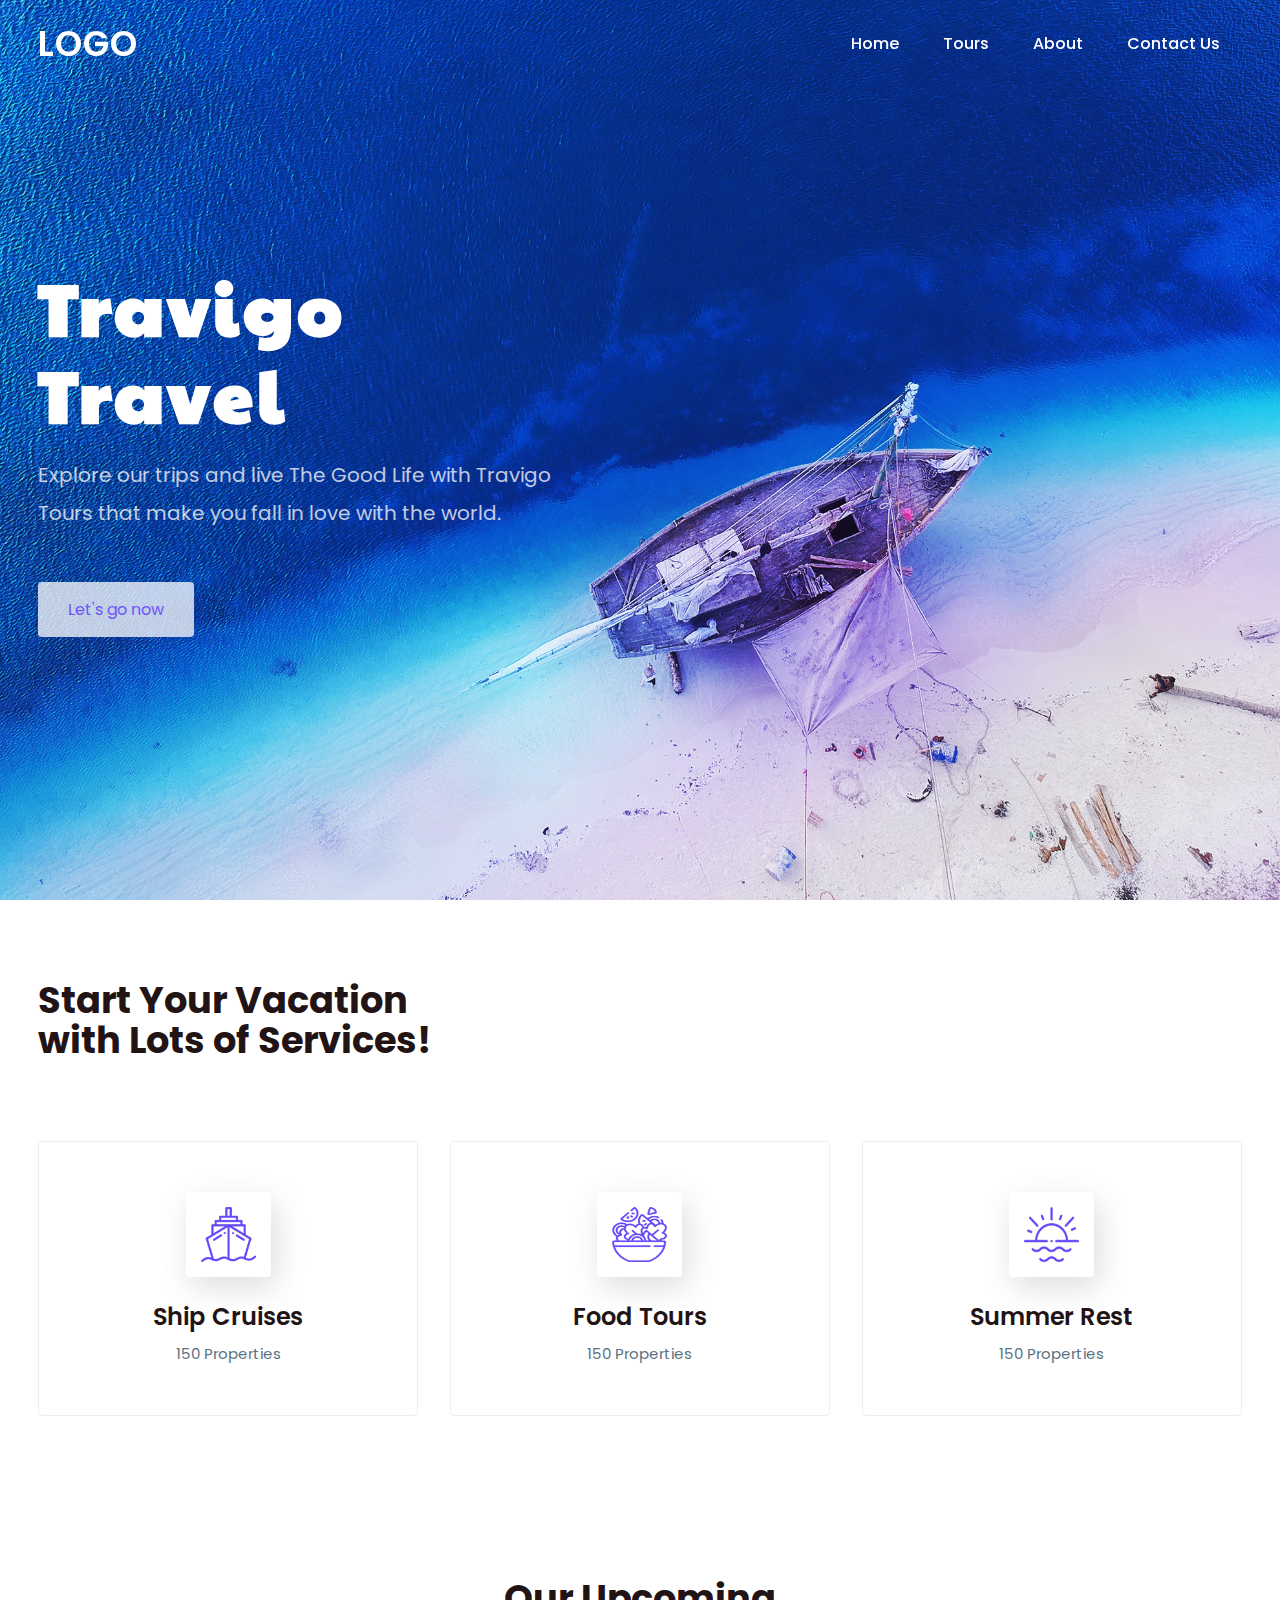
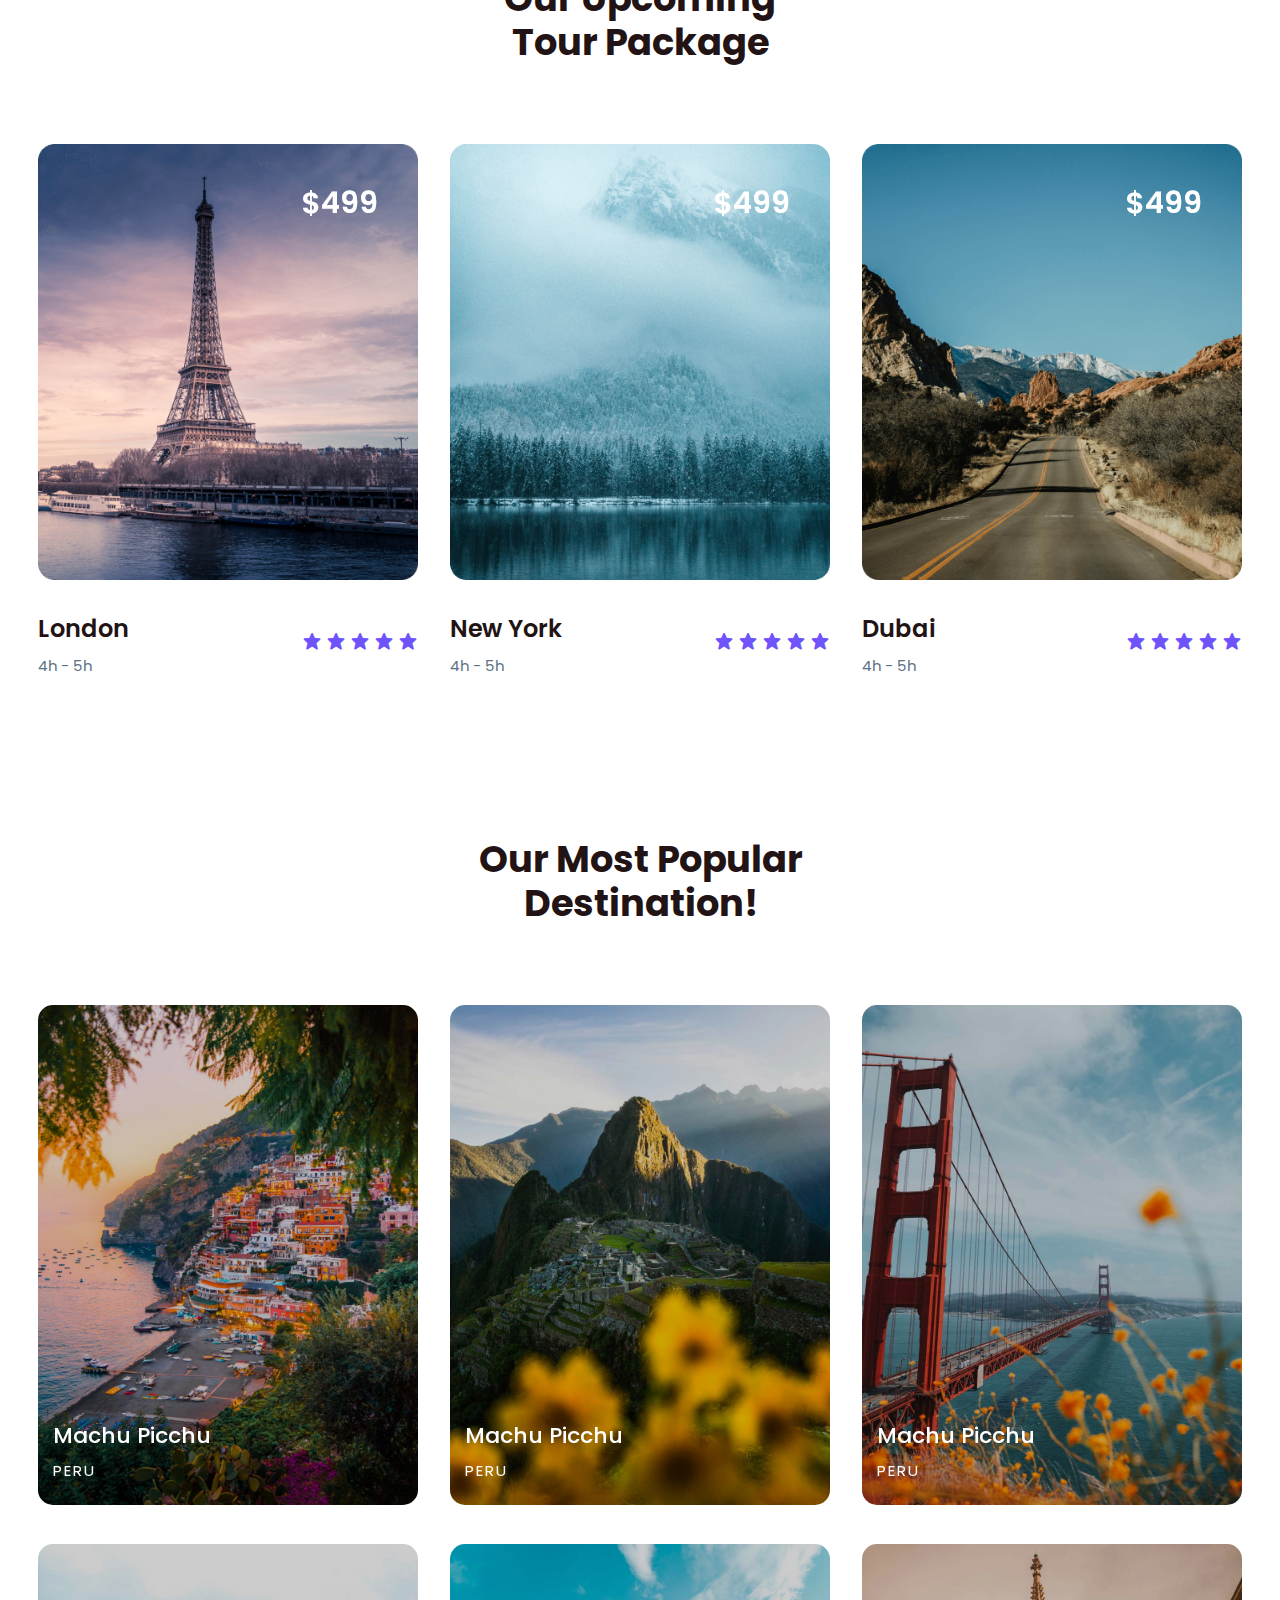
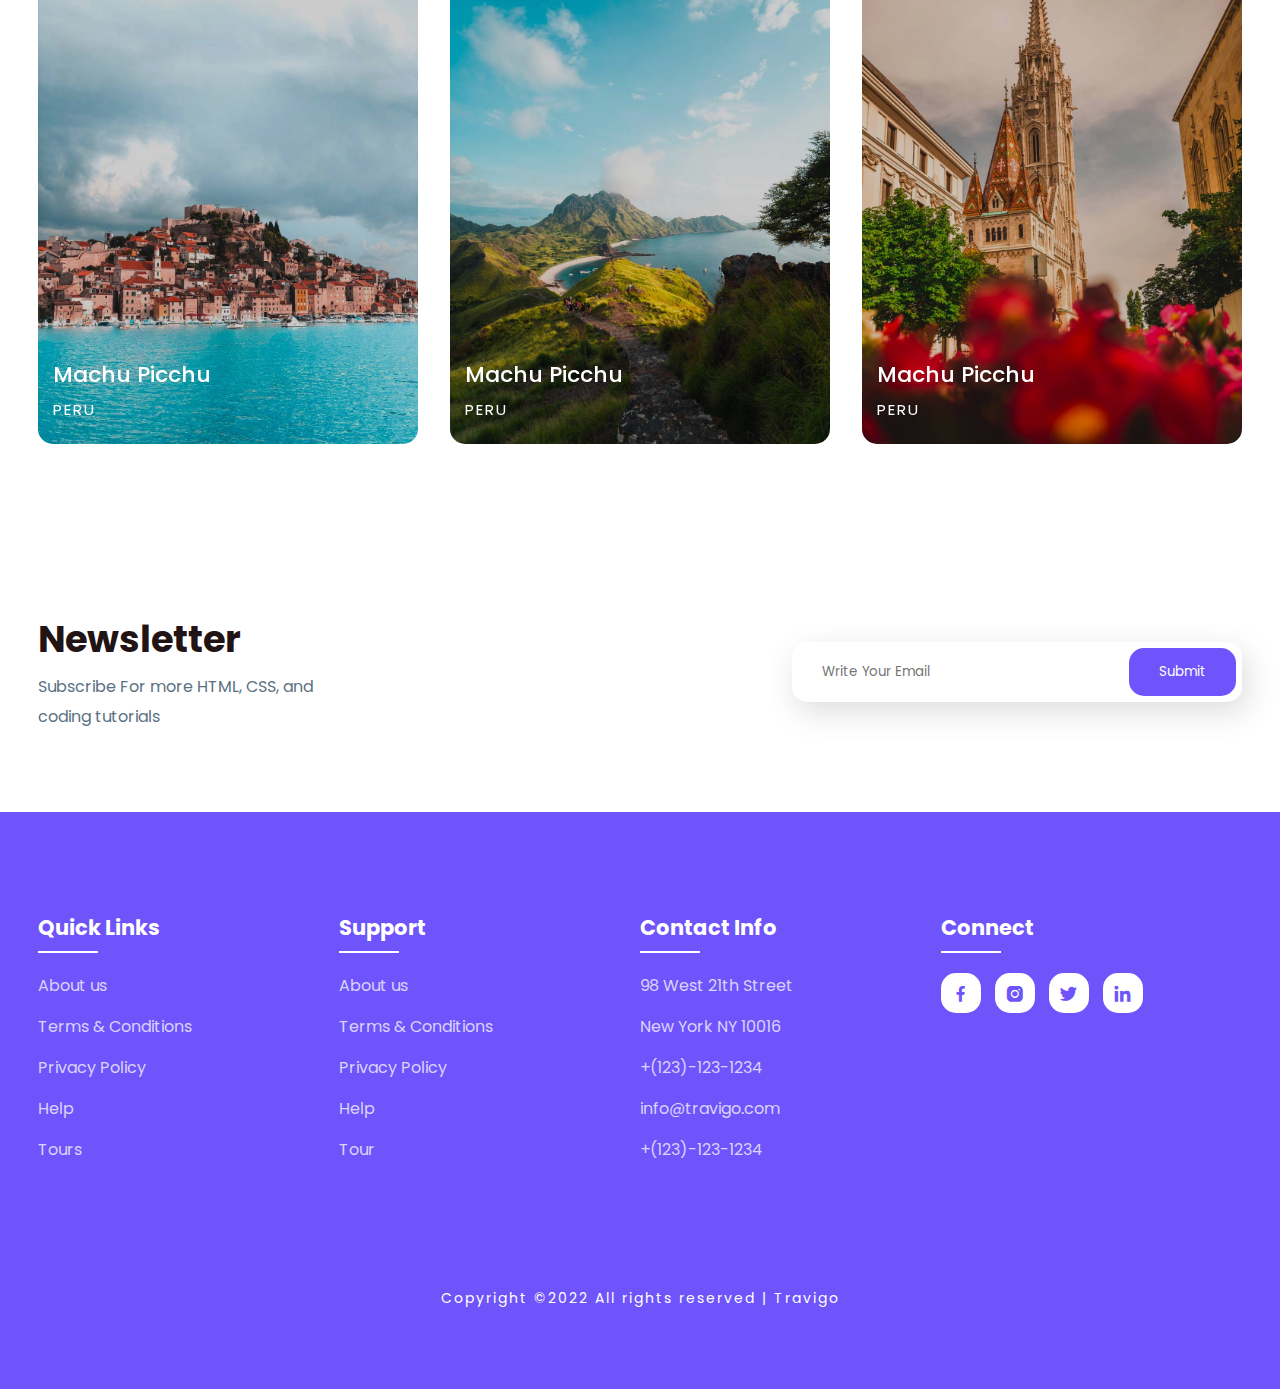
==== index.html @ 69aedaf0 "commit" ====
<!DOCTYPE html>
<html>
<head>
	<meta charset="utf-8">
	<meta name="viewport" content="width=device-width, initial-scale=1">
	<title>Travigo - Travel for everyone</title>
	<link rel="stylesheet" type="text/css" href="css/style.css">

	<link rel="stylesheet"
  href="https://unpkg.com/boxicons@latest/css/boxicons.min.css">

  <link rel="preconnect" href="https://fonts.googleapis.com">
  <link rel="preconnect" href="https://fonts.gstatic.com" crossorigin>
  <link href="https://fonts.googleapis.com/css2?family=Paytone+One&family=Poppins:wght@100;200;300;400;500;600;700;800;900&display=swap" rel="stylesheet">

</head>
<body>
	<!--header--->
	<header>
		<a href="#" class="logo">LOGO</a>
		<div class="bx bx-menu" id="menu-icon"></div>

		<ul class="navbar">
			<li><a href="index.html">Home</a></li>
			<li><a href="">Tours</a></li>
			<li><a href="about.html">About</a></li>
			<li><a href="">Contact Us</a></li>
		</ul>
	</header>

	<!--Home section--->
	<section class="home" id="home">
		<div class="home-text">
			<h1>Travigo <br> Travel</h1>
			<p>Explore our trips and live The Good Life with Travigo <br> Tours that make you fall in love with the world.</p>
			<a href="#" class="home-btn">Let's go now</a>
		</div>
	</section>

	<!--container--->
	<section class="container">
		<div class="text">
			<h2>Start Your Vacation <br> with Lots of Services!</h2>
		</div>

		<div class="row-items">
			<div class="container-box">
				<div class="container-img">
					<img src="img/trip1.png">
				</div>
				<h4>Ship Cruises</h4>
				<p>150 Properties</p>
			</div>

			<div class="container-box">
				<div class="container-img">
					<img src="img/trip2.png">
				</div>
				<h4>Food Tours</h4>
				<p>150 Properties</p>
			</div>

			<div class="container-box">
				<div class="container-img">
					<img src="img/trip3.png">
				</div>
				<h4>Summer Rest</h4>
				<p>150 Properties</p>
			</div>

		</div>
	</section>

	<!--Package section--->
	<section class="package" id="package">
		<div class="title">
			<h2>Our Upcoming <br> Tour Package</h2>
		</div>

		<div class="package-content">
			<div class="box">
				<div class="thum">
					<img src="img/img1.png">
					<h3>$499</h3>
				</div>

				<div class="dest-content">
					<div class="location">
						<h4>London</h4>
						<p>4h - 5h</p>
					</div>
					<div class="stars">
						<a href="#"><i class='bx bxs-star'></i></a>
						<a href="#"><i class='bx bxs-star'></i></a>
						<a href="#"><i class='bx bxs-star'></i></a>
						<a href="#"><i class='bx bxs-star'></i></a>
						<a href="#"><i class='bx bxs-star'></i></a>
					</div>
				</div>
			</div>

			<div class="box">
				<div class="thum">
					<img src="img/img2.png">
					<h3>$499</h3>
				</div>

				<div class="dest-content">
					<div class="location">
						<h4>New York</h4>
						<p>4h - 5h</p>
					</div>
					<div class="stars">
						<a href="#"><i class='bx bxs-star'></i></a>
						<a href="#"><i class='bx bxs-star'></i></a>
						<a href="#"><i class='bx bxs-star'></i></a>
						<a href="#"><i class='bx bxs-star'></i></a>
						<a href="#"><i class='bx bxs-star'></i></a>
					</div>
				</div>
			</div>

			<div class="box">
				<div class="thum">
					<img src="img/img3.png">
					<h3>$499</h3>
				</div>

				<div class="dest-content">
					<div class="location">
						<h4>Dubai</h4>
						<p>4h - 5h</p>
					</div>
					<div class="stars">
						<a href="#"><i class='bx bxs-star'></i></a>
						<a href="#"><i class='bx bxs-star'></i></a>
						<a href="#"><i class='bx bxs-star'></i></a>
						<a href="#"><i class='bx bxs-star'></i></a>
						<a href="#"><i class='bx bxs-star'></i></a>
					</div>
				</div>
			</div>

		</div>
	</section>

	<!--destination section--->
	<section class="destination" id="destination">
		<div class="title">
			<h2>Our Most Popular <br> Destination!</h2>
		</div>

		<div class="destination-content">
			<div class="col-content">
				<img src="img/img-1.jpg">
				<h5>Machu Picchu</h5>
				<p>PERU</p>
			</div>

			<div class="col-content">
				<img src="img/img-2.jpg">
				<h5>Machu Picchu</h5>
				<p>PERU</p>
			</div>

			<div class="col-content">
				<img src="img/img-3.jpg">
				<h5>Machu Picchu</h5>
				<p>PERU</p>
			</div>

			<div class="col-content">
				<img src="img/img-4.jpg">
				<h5>Machu Picchu</h5>
				<p>PERU</p>
			</div>

			<div class="col-content">
				<img src="img/img-5.jpg">
				<h5>Machu Picchu</h5>
				<p>PERU</p>
			</div>

			<div class="col-content">
				<img src="img/img-6.jpg">
				<h5>Machu Picchu</h5>
				<p>PERU</p>
			</div>

		</div>
	</section>

	<!--Newsletter--->
	<section class="newsletter">
		<div class="news-text">
			<h2>Newsletter</h2>
			<p>Subscribe For more HTML, CSS, and <br> coding tutorials</p>
		</div>

		<div class="send">
			<form>
				<input type="email" placeholder="Write Your Email" required>
				<input type="submit" value="Submit">
			</form>
		</div>
	</section>

	<!--footer--->
	<section id="contact">
		<div class="footer">
			<div class="main">
				<div class="list">
					<h4>Quick Links</h4>
					<ul>
						<li><a href="#">About us</a></li>
						<li><a href="#">Terms & Conditions</a></li>
						<li><a href="#">Privacy Policy</a></li>
						<li><a href="#">Help</a></li>
						<li><a href="#">Tours</a></li>
					</ul>
				</div>

				<div class="list">
					<h4>Support</h4>
					<ul>
						<li><a href="#">About us</a></li>
						<li><a href="#">Terms & Conditions</a></li>
						<li><a href="#">Privacy Policy</a></li>
						<li><a href="#">Help</a></li>
						<li><a href="#">Tour</a></li>
					</ul>
				</div>

				<div class="list">
					<h4>Contact Info</h4>
					<ul>
						<li><a href="#">98 West 21th Street</a></li>
						<li><a href="#">New York NY 10016</a></li>
						<li><a href="#">+(123)-123-1234</a></li>
						<li><a href="#">info@travigo.com</a></li>
						<li><a href="#">+(123)-123-1234</a></li>
					</ul>
				</div>

				<div class="list">
					<h4>Connect</h4>
					<div class="social">
						<a href="#"><i class='bx bxl-facebook' ></i></a>
						<a href="#"><i class='bx bxl-instagram-alt' ></i></a>
						<a href="#"><i class='bx bxl-twitter' ></i></a>
						<a href="#"><i class='bx bxl-linkedin' ></i></a>
					</div>
				</div>
			</div>
		</div>

		<div class="end-text">
			<p>Copyright ©2022 All rights reserved | Travigo</p>
		</div>
	</section>

	<!--link to js--->
	<script type="text/javascript" src="js/script.js"></script>

</body>
</html>
---- css/style.css ----
*{
	padding: 0;
	margin: 0;
	box-sizing: border-box;
	font-family: 'Poppins', sans-serif;
	text-decoration: none;
	list-style: none;
	scroll-behavior: smooth;
}
:root{
	--bg-color: #fff;
	--text-color: #221314;
	--second-color: #5a7184;
	--main-color: #6e54fa;
	--big-font: 6rem;
	--h2-font: 3rem;
	--p-font: 1.1rem;
}
body{
	background: var(--bg-color);
	color: var(--text-color);
}

header{
	position: fixed;
	top: 0;
	right: 0;
	width: 100%;
	z-index: 1000;
	display: flex;
	align-items: center;
	justify-content: space-between;
	background: transparent;
	padding: 30px 18%;
	transition: ease .40s;
}
.logo{
	font-size: 35px;
	font-weight: 600;
	letter-spacing: 1px;
	color: var(--bg-color);
}
.navbar{
	display: flex;
}
.navbar a{
	color: var(--bg-color);
	font-size: var(--p-font);
	font-weight: 500;
	padding: 10px 22px;
	border-radius: 4px;
	transition: ease .40s;
}
.navbar a:hover{
	background: var(--bg-color);
	color: var(--text-color);
	box-shadow: 5px 10px 30px rgb(85 85 85 / 20%);
	border-radius: 4px;
}
#menu-icon{
	color: var(--bg-color);
	font-size: 35px;
	z-index: 10001;
	cursor: pointer;
	display: none;
}

section{
	padding: 80px 18%;
}
.home{
	position: relative;
	width: 100%;
	height: 100vh;
	background: url(../img/background.jpg);
	background-size: cover;
	background-position: center;
	display: grid;
	grid-template-columns: repeat(1, 1fr);
	align-items: center;
}
.home-text h1{
	font-size: var(--big-font);
	line-height: 1.2;
	color: var(--bg-color);
	font-family: 'Paytone One', sans-serif;
	letter-spacing: 4px;
	margin-bottom: 20px;
}
.home-text p{
	color: #ffffffbf;
	font-size: 20px;
	font-weight: 400;
	line-height: 38px;
	margin-bottom: 50px;
}
.home-btn{
	display: inline-block;
	font-size: 16px;
	padding: 15px 30px;
	background: #ffffffbf;
	color: var(--main-color);
	border-radius: 4px;
	transition: ease .40s;
}
.home-btn:hover{
	background: var(--bg-color);
	transform: scale(1.1);
}
header.sticky{
	background: var(--bg-color);
	padding: 10px 18%;
	box-shadow: rgba(33,35,38, 0.1) 0px 10px 10px -10px;
}
.sticky .logo{
	color: var(--text-color);
}
.sticky .navbar a{
	color: var(--text-color);
} 

.text h2{
	font-size: var(--h2-font);
	line-height: 1.1;
}
.row-items{
	display: grid;
	grid-template-columns: repeat(auto-fit, minmax(250px, auto));
	grid-gap: 2rem;
	align-items: center;
	text-align: center;
	margin-top: 5rem;
}
.container-box{
	background: var(--bg-color);
	border: 1px solid #f0eded;
	padding: 50px 10px;
	border-radius: 4px;
	transition: all 1s ease 0s;
	cursor: pointer;
}
.container-img img{
	height: 85px;
	width: 85px;
	padding: 15px;
	background: var(--bg-color);
	box-shadow: 5px 10px 30px rgb(85 85 85 / 20%);
	border-radius: 4px;
	margin-bottom: 15px;
	cursor: pointer;
}
.container-img-b img{
	width: 100%;
	background: var(--bg-color);
	box-shadow: 5px 10px 30px rgb(85 85 85 / 20%);
	border-radius: 4px;
	margin-bottom: 15px;
	cursor: pointer;
}
.container-box h4{
	font-size: 24px;
	font-weight: 600;
	margin-bottom: 8px;
}
.container-box p{
	font-size: 15px;
	color: var(--second-color);
}
.container-box:hover{
	box-shadow: 5px 30px 56.1276px rgb(55 55 55 / 12%);
	border: 1px solid transparent;
	transform: translateY(-3px);
}

.title{
	text-align: center;
}
.title h2{
	font-size: var(--h2-font);
	line-height: 1.2;
}
.package-content{
	display: grid;
	grid-template-columns: repeat(auto-fit, minmax(300px, auto));
	grid-gap: 2rem;
	align-items: center;
	margin-top: 5rem;
}
.thum{
	position: relative;
	transition: all .3s cubic-bezier(.445,.05,.55,.95);
	will-change: filter;
	cursor: pointer;
}
.thum img{
	width: 100%;
	height: auto;
}
.thum h3{
	position: absolute;
	font-size: 30px;
	font-weight: 600;
	text-align: right;
	color: var(--bg-color);
	top: 36px;
	right: 40px;
}
.dest-content{
	display: flex;
	flex-wrap: wrap;
	align-items: center;
	justify-content: space-between;
	padding-top: 24px;
}
.stars i{
	color: var(--main-color);
	font-size: 20px;
}
.location h4{
	font-size: 24px;
	font-weight: 600;
	margin-bottom: 8px;
}
.location p{
	font-size: 15px;
	color: var(--second-color);
}
.thum:hover{
	filter: brightness(100%) hue-rotate(45deg);
	transform: scale(1.04);
}

.destination-content{
	display: grid;
	grid-template-columns: repeat(auto-fit, minmax(340px, auto));
	grid-gap: 2rem;
	align-items: center;
	margin-top: 5rem;
}
.col-content, .blog-content{
	position: relative;
}
.col-content img, .blog-content img{
	width: 100%;
	height: 500px;
	object-fit: cover;
	border-radius: 15px;
	filter: brightness(80%);
	transition: all .3s cubic-bezier(.495,.05,.55,.95);
	will-change: filter;
}
.col-content h5{
	position: absolute;
	font-size: 22px;
	font-weight: 500;
	color: var(--bg-color);
	left: 15px;
	bottom: 60px;
}
.blog-content h5{
	position: absolute;
	font-size: 22px;
	font-weight: 500;
	color: var(--bg-color);
	left: 15px;
	bottom: 100px;
}
.col-content p, .blog-content p{
	position: absolute;
	font-size: 15px;
	color: var(--bg-color);
	left: 15px;
	bottom: 30px;
	letter-spacing: 2px;
}
.col-content img:hover{
	filter: brightness(100%) hue-rotate(45deg);
	transform: scale(1.04);
	cursor: pointer;
}
.blog-content img:hover{
		-webkit-filter: brightness(30%);
    -webkit-transition: all 1s ease;
    -moz-transition: all 1s ease;
    -o-transition: all 1s ease;
    -ms-transition: all 1s ease;
    transition: all 1s ease;
	cursor: pointer;
}

.newsletter{
	display: flex;
	flex-wrap: wrap;
	align-items: center;
	justify-content: space-between;
	grid-gap: 3rem;
}
.news-text h2{
	font-size: var(--h2-font);
	margin-bottom: 5px;
}
.news-text p{
	font-size: var(--p-font);
	color: var(--second-color);
	line-height: 30px;
}
.newsletter form{
	max-width: 100%;
	width: 450px;
	position: relative;
}
.newsletter form input:first-child{
	display: inline-block;
	width: 100%;
	padding: 20px 150px 20px 30px;
	box-shadow: 5px 10px 30px rgb(85 85 85 / 20%);
	outline: none;
	border: none;
	border-radius: 15px;
}
.newsletter form input:last-child{
	display: inline-block;
	position: absolute;
	outline: none;
	border: none;
	padding: 14px 30px;
	border-radius: 15px;
	background: var(--main-color);
	color: var(--bg-color);
	top: 6px;
	right: 6px;
	cursor: pointer;
}

#contact{
	background: var(--main-color);
}
.main{
	display: flex;
	flex-wrap: wrap;
}
.footer{
	padding: 20px 0;
}
.list{
	width: 25%;
}
.list h4{
	font-size: 21px;
	color: var(--bg-color);
	margin-bottom: 30px;
	position: relative;
}
.list h4::before{
	content: "";
	position: absolute;
	height: 2px;
	width: 60px;
	left: 0;
	bottom: -10px;
	background: var(--bg-color);
}
.list ul li:not(last-child) {
	margin-bottom: 16px;
}
.list ul li a{
	color: #ffffffbf;
	font-size: var(--p-font);
	display: block;
	transition: .3s;
}
.list ul li a:hover{
	color: var(--bg-color);
	transform: translateX(14px);
}
.list .social a{
	height: 40px;
	width: 40px;
	background: var(--bg-color);
	color: var(--main-color);
	display: inline-flex;
	align-items: center;
	justify-content: center;
	font-size: 21px;
	border-radius: 15px;
	transition: .3s;
	margin-right: 10px;
}
.list .social a:hover{
	transform: scale(1.1);
}
.end-text{
	text-align: center;
	padding-top: 90px;
}
.end-text p{
	color: var(--bg-color);
	font-size: 14px;
	letter-spacing: 2px;
}
/* Tours search */
.search form{
	display: flex;
	width: fit-content;
	MARGIN: 0 AUTO;
	margin-top: 80px;
	gap: 66px;
}
.search form div{
	width: 313px;
	height: 72px;
}
.search form button {
	width: 160px;
	height: 72px;
	background-color: var(--main-color);
	border: none;
	border-radius: 5px;
	color: white;
}

.search form div input {
	width: 100%;
	height: 100%;
	padding-left: 5px;
	border-radius: 5px;
	border: grey solid 1px;
}
.search form div select {
	width: 100%;
	height: 100%;
	border-radius: 5px;
}
/* Contact */

.contact .text p{
	margin-top: 15px;
}
.contact form{
	display: grid;
	grid-template-columns: repeat(fit-content,minmax(250px,auto));
	grid-template-rows: auto auto auto;
	column-gap: 60px;
	row-gap: 50px;
	/* width: 700px; */
	margin: 0 auto;
	margin-top: 80px;
}
.contact form .full{
	grid-column: 1/3;
}
.contact form .full textarea{
	width: 100%;
	height: 200px;
}

.contact form div input{
	width: 320px;
	height: 55px;
}
.contact form .btn {
	justify-self: end;
    grid-column-start: 2;
}
@media (max-width: 1400px){
	header{
		padding: 17px 3%;
		transition: .2s;
	}
	header.sticky{
		padding: 10px 3%;
		transition: .2s;
	}
	section{
		padding: 80px 3%;
		transition: .2s;
	}
	:root{
		--big-font: 4.5rem;
	  --h2-font: 2.3rem;
	  --p-font: 1rem;
	  transition: .2s;
	}
}



@media (max-width: 1040px){
	#menu-icon{
		display: block;
	}
	.stick #menu-icon{
		color: var(--text-color);
	}
	.home{
		height: 88vh;
	}
	.navbar{
		position: absolute;
		top: 0;
		right: -100%;
		width: 270px;
		height: 120vh;
		background: #1067cc;
		display: flex;
		flex-direction: column;
		align-items: center;
		padding: 150px 30px;
		transition: 0.5s all;
	}
	.navbar a{
		display: block;
		margin: 1.2rem 0;
	}
	.sticky .navbar a{
		color: var(--bg-color);
	}
	.navbar a:hover{
		color: var(--text-color);
	}
	.open{
		right: 0;
	}
	.list{
		width: 50%;
		margin-bottom: 12px;
	}
	.search form{
		width: fit-content;
		flex-direction: column;
		height: 300px;
		align-items: center;
		justify-self: start;
		gap: 40px;

	}
	.contact form{
		grid-template-columns: 1fr;
		grid-template-rows: auto;
		row-gap: 50px;
	}
	
}



@media (max-width: 575px){
	.list{
		width: 100%;
	}
	.newsletter form{
		width: 350px;
	}
	:root{
		--big-font: 3.8rem;
	  --h2-font: 1.8rem;
	  transition: .2s;
	}
	.text{
		text-align: center;
	}
	.home{
		height: 85vh;
		transition: .2s;
	}
}
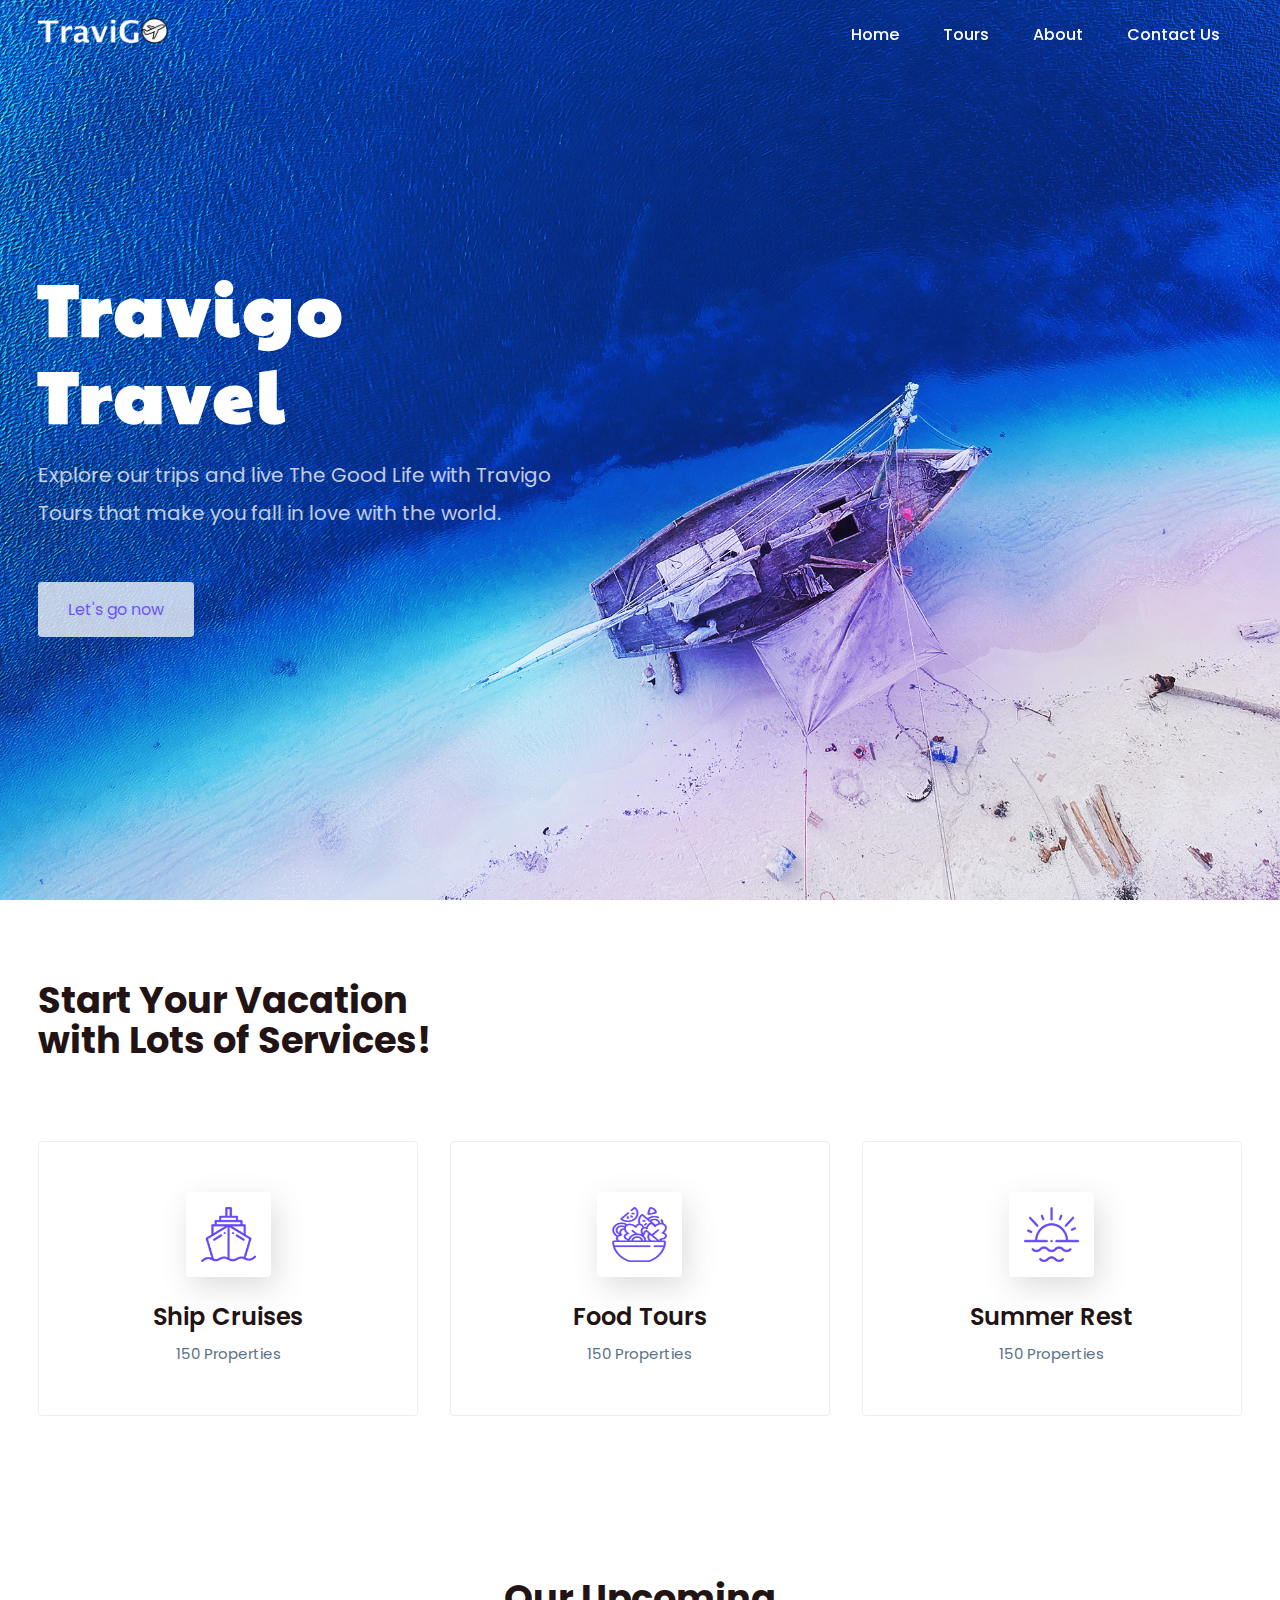
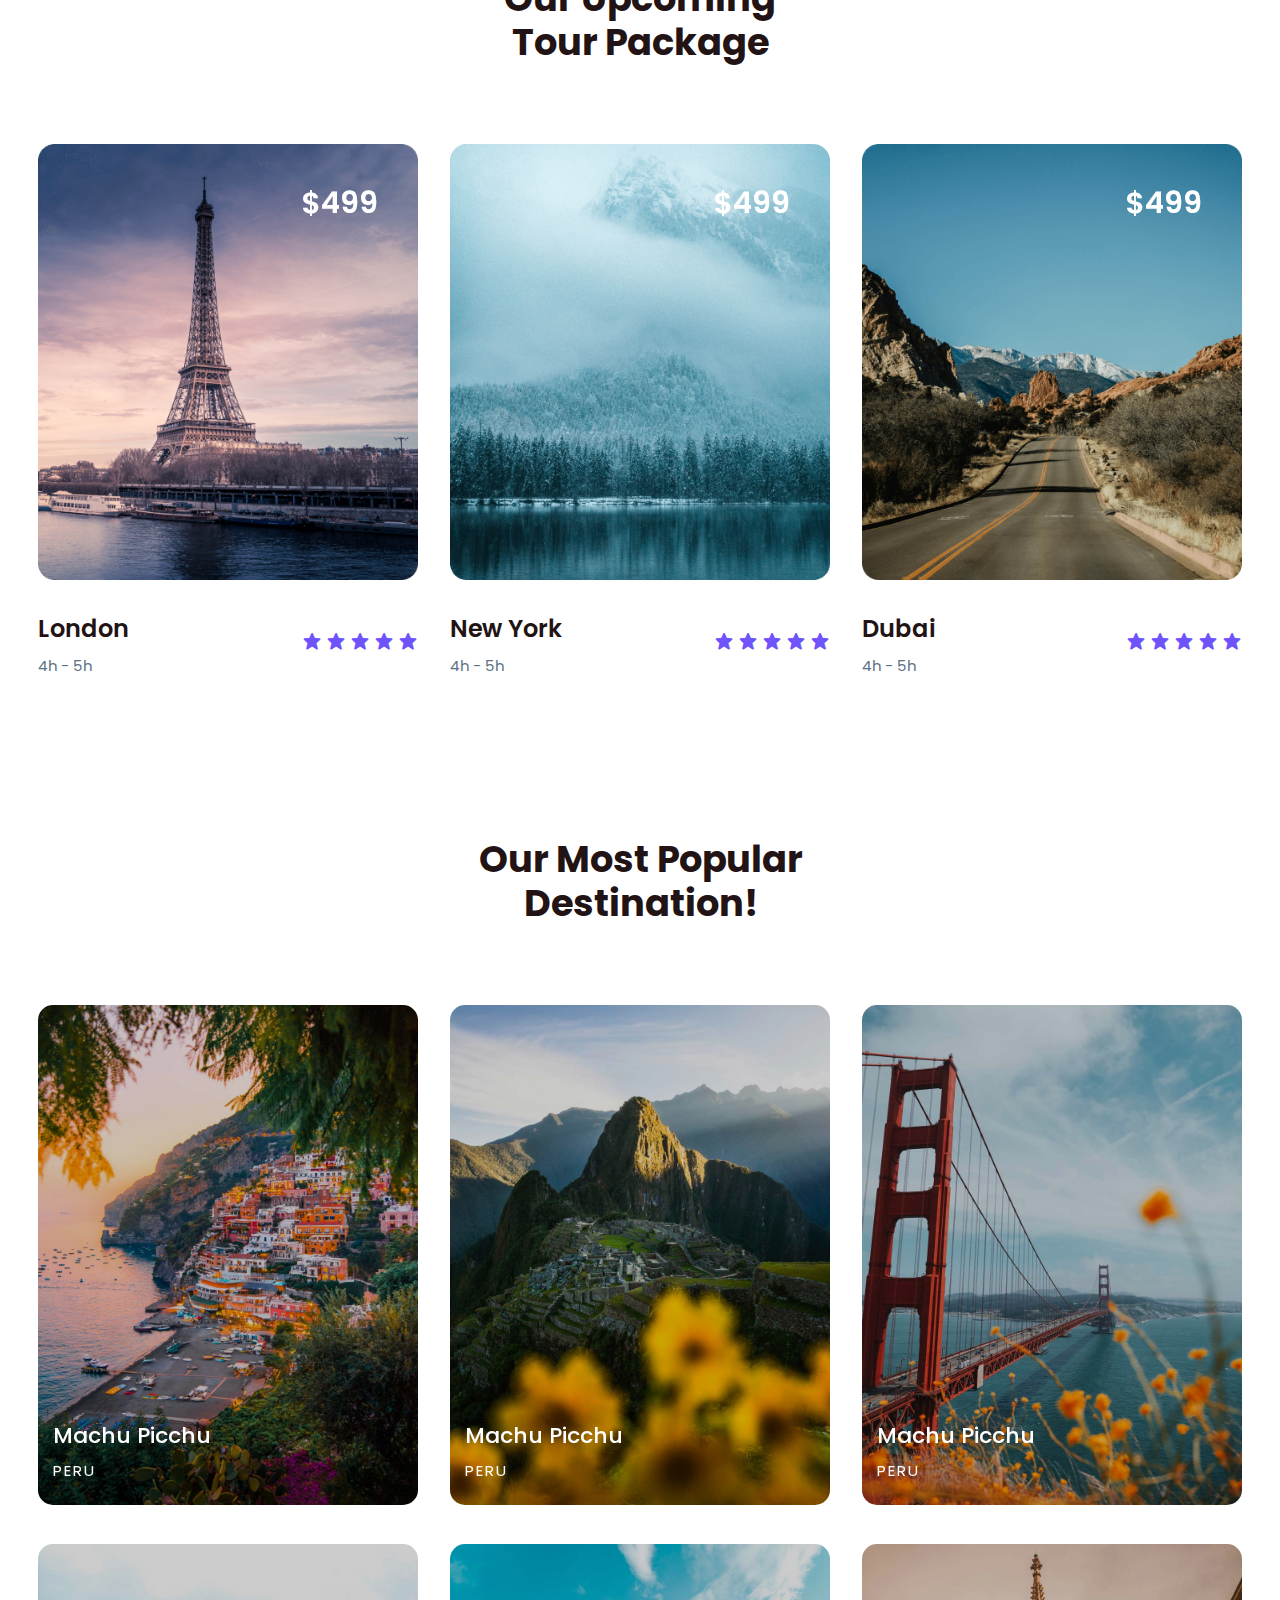
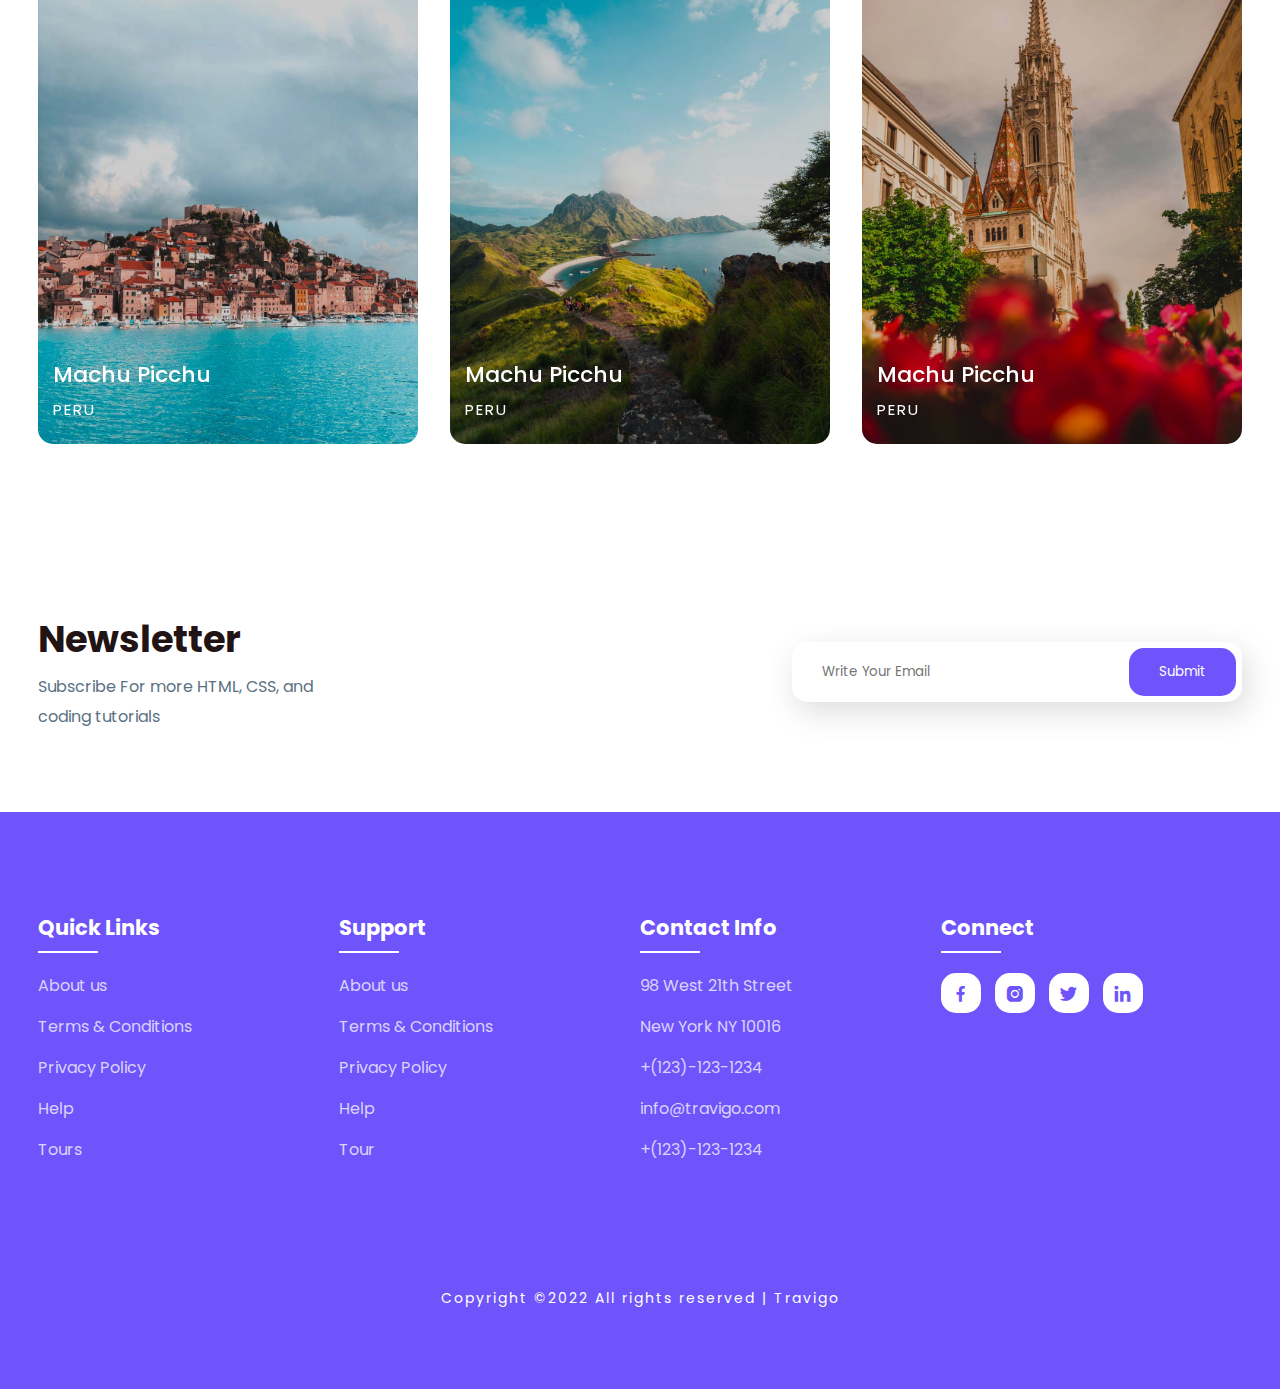
==== commit 2d5cca06: "commit" ====
--- a/index.html
+++ b/index.html
@@ -1,266 +1,289 @@
 <!DOCTYPE html>
 <html>
-<head>
-	<meta charset="utf-8">
-	<meta name="viewport" content="width=device-width, initial-scale=1">
-	<title>Travigo - Travel for everyone</title>
-	<link rel="stylesheet" type="text/css" href="css/style.css">
-
-	<link rel="stylesheet"
-  href="https://unpkg.com/boxicons@latest/css/boxicons.min.css">
-
-  <link rel="preconnect" href="https://fonts.googleapis.com">
-  <link rel="preconnect" href="https://fonts.gstatic.com" crossorigin>
-  <link href="https://fonts.googleapis.com/css2?family=Paytone+One&family=Poppins:wght@100;200;300;400;500;600;700;800;900&display=swap" rel="stylesheet">
-
-</head>
-<body>
-	<!--header--->
-	<header>
-		<a href="#" class="logo">LOGO</a>
-		<div class="bx bx-menu" id="menu-icon"></div>
-
-		<ul class="navbar">
-			<li><a href="index.html">Home</a></li>
-			<li><a href="">Tours</a></li>
-			<li><a href="about.html">About</a></li>
-			<li><a href="">Contact Us</a></li>
-		</ul>
-	</header>
-
-	<!--Home section--->
-	<section class="home" id="home">
-		<div class="home-text">
-			<h1>Travigo <br> Travel</h1>
-			<p>Explore our trips and live The Good Life with Travigo <br> Tours that make you fall in love with the world.</p>
-			<a href="#" class="home-btn">Let's go now</a>
-		</div>
-	</section>
-
-	<!--container--->
-	<section class="container">
-		<div class="text">
-			<h2>Start Your Vacation <br> with Lots of Services!</h2>
-		</div>
-
-		<div class="row-items">
-			<div class="container-box">
-				<div class="container-img">
-					<img src="img/trip1.png">
-				</div>
-				<h4>Ship Cruises</h4>
-				<p>150 Properties</p>
-			</div>
-
-			<div class="container-box">
-				<div class="container-img">
-					<img src="img/trip2.png">
-				</div>
-				<h4>Food Tours</h4>
-				<p>150 Properties</p>
-			</div>
-
-			<div class="container-box">
-				<div class="container-img">
-					<img src="img/trip3.png">
-				</div>
-				<h4>Summer Rest</h4>
-				<p>150 Properties</p>
-			</div>
-
-		</div>
-	</section>
-
-	<!--Package section--->
-	<section class="package" id="package">
-		<div class="title">
-			<h2>Our Upcoming <br> Tour Package</h2>
-		</div>
-
-		<div class="package-content">
-			<div class="box">
-				<div class="thum">
-					<img src="img/img1.png">
-					<h3>$499</h3>
-				</div>
-
-				<div class="dest-content">
-					<div class="location">
-						<h4>London</h4>
-						<p>4h - 5h</p>
-					</div>
-					<div class="stars">
-						<a href="#"><i class='bx bxs-star'></i></a>
-						<a href="#"><i class='bx bxs-star'></i></a>
-						<a href="#"><i class='bx bxs-star'></i></a>
-						<a href="#"><i class='bx bxs-star'></i></a>
-						<a href="#"><i class='bx bxs-star'></i></a>
-					</div>
-				</div>
-			</div>
-
-			<div class="box">
-				<div class="thum">
-					<img src="img/img2.png">
-					<h3>$499</h3>
-				</div>
-
-				<div class="dest-content">
-					<div class="location">
-						<h4>New York</h4>
-						<p>4h - 5h</p>
-					</div>
-					<div class="stars">
-						<a href="#"><i class='bx bxs-star'></i></a>
-						<a href="#"><i class='bx bxs-star'></i></a>
-						<a href="#"><i class='bx bxs-star'></i></a>
-						<a href="#"><i class='bx bxs-star'></i></a>
-						<a href="#"><i class='bx bxs-star'></i></a>
-					</div>
-				</div>
-			</div>
-
-			<div class="box">
-				<div class="thum">
-					<img src="img/img3.png">
-					<h3>$499</h3>
-				</div>
-
-				<div class="dest-content">
-					<div class="location">
-						<h4>Dubai</h4>
-						<p>4h - 5h</p>
-					</div>
-					<div class="stars">
-						<a href="#"><i class='bx bxs-star'></i></a>
-						<a href="#"><i class='bx bxs-star'></i></a>
-						<a href="#"><i class='bx bxs-star'></i></a>
-						<a href="#"><i class='bx bxs-star'></i></a>
-						<a href="#"><i class='bx bxs-star'></i></a>
-					</div>
-				</div>
-			</div>
-
-		</div>
-	</section>
-
-	<!--destination section--->
-	<section class="destination" id="destination">
-		<div class="title">
-			<h2>Our Most Popular <br> Destination!</h2>
-		</div>
-
-		<div class="destination-content">
-			<div class="col-content">
-				<img src="img/img-1.jpg">
-				<h5>Machu Picchu</h5>
-				<p>PERU</p>
-			</div>
-
-			<div class="col-content">
-				<img src="img/img-2.jpg">
-				<h5>Machu Picchu</h5>
-				<p>PERU</p>
-			</div>
-
-			<div class="col-content">
-				<img src="img/img-3.jpg">
-				<h5>Machu Picchu</h5>
-				<p>PERU</p>
-			</div>
-
-			<div class="col-content">
-				<img src="img/img-4.jpg">
-				<h5>Machu Picchu</h5>
-				<p>PERU</p>
-			</div>
-
-			<div class="col-content">
-				<img src="img/img-5.jpg">
-				<h5>Machu Picchu</h5>
-				<p>PERU</p>
-			</div>
-
-			<div class="col-content">
-				<img src="img/img-6.jpg">
-				<h5>Machu Picchu</h5>
-				<p>PERU</p>
-			</div>
-
-		</div>
-	</section>
-
-	<!--Newsletter--->
-	<section class="newsletter">
-		<div class="news-text">
-			<h2>Newsletter</h2>
-			<p>Subscribe For more HTML, CSS, and <br> coding tutorials</p>
-		</div>
-
-		<div class="send">
-			<form>
-				<input type="email" placeholder="Write Your Email" required>
-				<input type="submit" value="Submit">
-			</form>
-		</div>
-	</section>
-
-	<!--footer--->
-	<section id="contact">
-		<div class="footer">
-			<div class="main">
-				<div class="list">
-					<h4>Quick Links</h4>
-					<ul>
-						<li><a href="#">About us</a></li>
-						<li><a href="#">Terms & Conditions</a></li>
-						<li><a href="#">Privacy Policy</a></li>
-						<li><a href="#">Help</a></li>
-						<li><a href="#">Tours</a></li>
-					</ul>
-				</div>
-
-				<div class="list">
-					<h4>Support</h4>
-					<ul>
-						<li><a href="#">About us</a></li>
-						<li><a href="#">Terms & Conditions</a></li>
-						<li><a href="#">Privacy Policy</a></li>
-						<li><a href="#">Help</a></li>
-						<li><a href="#">Tour</a></li>
-					</ul>
-				</div>
-
-				<div class="list">
-					<h4>Contact Info</h4>
-					<ul>
-						<li><a href="#">98 West 21th Street</a></li>
-						<li><a href="#">New York NY 10016</a></li>
-						<li><a href="#">+(123)-123-1234</a></li>
-						<li><a href="#">info@travigo.com</a></li>
-						<li><a href="#">+(123)-123-1234</a></li>
-					</ul>
-				</div>
-
-				<div class="list">
-					<h4>Connect</h4>
-					<div class="social">
-						<a href="#"><i class='bx bxl-facebook' ></i></a>
-						<a href="#"><i class='bx bxl-instagram-alt' ></i></a>
-						<a href="#"><i class='bx bxl-twitter' ></i></a>
-						<a href="#"><i class='bx bxl-linkedin' ></i></a>
-					</div>
-				</div>
-			</div>
-		</div>
-
-		<div class="end-text">
-			<p>Copyright ©2022 All rights reserved | Travigo</p>
-		</div>
-	</section>
-
-	<!--link to js--->
-	<script type="text/javascript" src="js/script.js"></script>
-
-</body>
-</html>+	<head>
+		<meta charset="utf-8" />
+		<meta name="viewport" content="width=device-width, initial-scale=1" />
+		<title>Travigo - Travel for everyone</title>
+		<link rel="stylesheet" type="text/css" href="css/style.css" />
+
+		<link
+			rel="stylesheet"
+			href="https://unpkg.com/boxicons@latest/css/boxicons.min.css"
+		/>
+
+		<link rel="preconnect" href="https://fonts.googleapis.com" />
+		<link rel="preconnect" href="https://fonts.gstatic.com" crossorigin />
+		<link
+			href="https://fonts.googleapis.com/css2?family=Paytone+One&family=Poppins:wght@100;200;300;400;500;600;700;800;900&display=swap"
+			rel="stylesheet"
+		/>
+	</head>
+	<body>
+		<!--header--->
+		<header>
+			<a href="index.html" class="w_logo"
+				><img src="./img/logo/white_logo.png" alt="" width="130px"
+			/></a>
+			<a href="index.html" class="b_logo visible"
+				><img src="./img/logo/black_logo.png" alt="" width="130px"
+			/></a>
+			<div class="bx bx-menu" id="menu-icon"></div>
+
+			<ul class="navbar">
+				<li><a href="index.html">Home</a></li>
+				<li><a href="tours.html">Tours</a></li>
+				<li><a href="about.html">About</a></li>
+				<li><a href="contact.html">Contact Us</a></li>
+			</ul>
+		</header>
+
+		<!--Home section--->
+		<section class="home" id="home">
+			<div class="home-text">
+				<h1>
+					Travigo <br />
+					Travel
+				</h1>
+				<p>
+					Explore our trips and live The Good Life with Travigo <br />
+					Tours that make you fall in love with the world.
+				</p>
+				<a href="#" class="home-btn">Let's go now</a>
+			</div>
+		</section>
+
+		<!--container--->
+		<section class="container">
+			<div class="text">
+				<h2>
+					Start Your Vacation <br />
+					with Lots of Services!
+				</h2>
+			</div>
+
+			<div class="row-items">
+				<div class="container-box">
+					<div class="container-img">
+						<img src="img/trip1.png" />
+					</div>
+					<h4>Ship Cruises</h4>
+					<p>150 Properties</p>
+				</div>
+
+				<div class="container-box">
+					<div class="container-img">
+						<img src="img/trip2.png" />
+					</div>
+					<h4>Food Tours</h4>
+					<p>150 Properties</p>
+				</div>
+
+				<div class="container-box">
+					<div class="container-img">
+						<img src="img/trip3.png" />
+					</div>
+					<h4>Summer Rest</h4>
+					<p>150 Properties</p>
+				</div>
+			</div>
+		</section>
+
+		<!--Package section--->
+		<section class="package" id="package">
+			<div class="title">
+				<h2>
+					Our Upcoming <br />
+					Tour Package
+				</h2>
+			</div>
+
+			<div class="package-content">
+				<div class="box">
+					<div class="thum">
+						<img src="img/img1.png" />
+						<h3>$499</h3>
+					</div>
+
+					<div class="dest-content">
+						<div class="location">
+							<h4>London</h4>
+							<p>4h - 5h</p>
+						</div>
+						<div class="stars">
+							<a href="#"><i class="bx bxs-star"></i></a>
+							<a href="#"><i class="bx bxs-star"></i></a>
+							<a href="#"><i class="bx bxs-star"></i></a>
+							<a href="#"><i class="bx bxs-star"></i></a>
+							<a href="#"><i class="bx bxs-star"></i></a>
+						</div>
+					</div>
+				</div>
+
+				<div class="box">
+					<div class="thum">
+						<img src="img/img2.png" />
+						<h3>$499</h3>
+					</div>
+
+					<div class="dest-content">
+						<div class="location">
+							<h4>New York</h4>
+							<p>4h - 5h</p>
+						</div>
+						<div class="stars">
+							<a href="#"><i class="bx bxs-star"></i></a>
+							<a href="#"><i class="bx bxs-star"></i></a>
+							<a href="#"><i class="bx bxs-star"></i></a>
+							<a href="#"><i class="bx bxs-star"></i></a>
+							<a href="#"><i class="bx bxs-star"></i></a>
+						</div>
+					</div>
+				</div>
+
+				<div class="box">
+					<div class="thum">
+						<img src="img/img3.png" />
+						<h3>$499</h3>
+					</div>
+
+					<div class="dest-content">
+						<div class="location">
+							<h4>Dubai</h4>
+							<p>4h - 5h</p>
+						</div>
+						<div class="stars">
+							<a href="#"><i class="bx bxs-star"></i></a>
+							<a href="#"><i class="bx bxs-star"></i></a>
+							<a href="#"><i class="bx bxs-star"></i></a>
+							<a href="#"><i class="bx bxs-star"></i></a>
+							<a href="#"><i class="bx bxs-star"></i></a>
+						</div>
+					</div>
+				</div>
+			</div>
+		</section>
+
+		<!--destination section--->
+		<section class="destination" id="destination">
+			<div class="title">
+				<h2>
+					Our Most Popular <br />
+					Destination!
+				</h2>
+			</div>
+
+			<div class="destination-content">
+				<div class="col-content">
+					<img src="img/img-1.jpg" />
+					<h5>Machu Picchu</h5>
+					<p>PERU</p>
+				</div>
+
+				<div class="col-content">
+					<img src="img/img-2.jpg" />
+					<h5>Machu Picchu</h5>
+					<p>PERU</p>
+				</div>
+
+				<div class="col-content">
+					<img src="img/img-3.jpg" />
+					<h5>Machu Picchu</h5>
+					<p>PERU</p>
+				</div>
+
+				<div class="col-content">
+					<img src="img/img-4.jpg" />
+					<h5>Machu Picchu</h5>
+					<p>PERU</p>
+				</div>
+
+				<div class="col-content">
+					<img src="img/img-5.jpg" />
+					<h5>Machu Picchu</h5>
+					<p>PERU</p>
+				</div>
+
+				<div class="col-content">
+					<img src="img/img-6.jpg" />
+					<h5>Machu Picchu</h5>
+					<p>PERU</p>
+				</div>
+			</div>
+		</section>
+
+		<!--Newsletter--->
+		<section class="newsletter">
+			<div class="news-text">
+				<h2>Newsletter</h2>
+				<p>
+					Subscribe For more HTML, CSS, and <br />
+					coding tutorials
+				</p>
+			</div>
+
+			<div class="send">
+				<form>
+					<input type="email" placeholder="Write Your Email" required />
+					<input type="submit" value="Submit" />
+				</form>
+			</div>
+		</section>
+
+		<!--footer--->
+		<section id="contact">
+			<div class="footer">
+				<div class="main">
+					<div class="list">
+						<h4>Quick Links</h4>
+						<ul>
+							<li><a href="#">About us</a></li>
+							<li><a href="#">Terms & Conditions</a></li>
+							<li><a href="#">Privacy Policy</a></li>
+							<li><a href="#">Help</a></li>
+							<li><a href="#">Tours</a></li>
+						</ul>
+					</div>
+
+					<div class="list">
+						<h4>Support</h4>
+						<ul>
+							<li><a href="#">About us</a></li>
+							<li><a href="#">Terms & Conditions</a></li>
+							<li><a href="#">Privacy Policy</a></li>
+							<li><a href="#">Help</a></li>
+							<li><a href="#">Tour</a></li>
+						</ul>
+					</div>
+
+					<div class="list">
+						<h4>Contact Info</h4>
+						<ul>
+							<li><a href="#">98 West 21th Street</a></li>
+							<li><a href="#">New York NY 10016</a></li>
+							<li><a href="#">+(123)-123-1234</a></li>
+							<li><a href="#">info@travigo.com</a></li>
+							<li><a href="#">+(123)-123-1234</a></li>
+						</ul>
+					</div>
+
+					<div class="list">
+						<h4>Connect</h4>
+						<div class="social">
+							<a href="#"><i class="bx bxl-facebook"></i></a>
+							<a href="#"><i class="bx bxl-instagram-alt"></i></a>
+							<a href="#"><i class="bx bxl-twitter"></i></a>
+							<a href="#"><i class="bx bxl-linkedin"></i></a>
+						</div>
+					</div>
+				</div>
+			</div>
+
+			<div class="end-text">
+				<p>Copyright ©2022 All rights reserved | Travigo</p>
+			</div>
+		</section>
+
+		<!--link to js--->
+		<script type="text/javascript" src="js/script.js"></script>
+	</body>
+</html>
--- a/css/style.css
+++ b/css/style.css
@@ -1,4 +1,4 @@
-*{
+* {
 	padding: 0;
 	margin: 0;
 	box-sizing: border-box;
@@ -7,7 +7,7 @@
 	list-style: none;
 	scroll-behavior: smooth;
 }
-:root{
+:root {
 	--bg-color: #fff;
 	--text-color: #221314;
 	--second-color: #5a7184;
@@ -16,12 +16,12 @@
 	--h2-font: 3rem;
 	--p-font: 1.1rem;
 }
-body{
+body {
 	background: var(--bg-color);
 	color: var(--text-color);
 }
 
-header{
+header {
 	position: fixed;
 	top: 0;
 	right: 0;
@@ -32,32 +32,27 @@
 	justify-content: space-between;
 	background: transparent;
 	padding: 30px 18%;
-	transition: ease .40s;
-}
-.logo{
-	font-size: 35px;
-	font-weight: 600;
-	letter-spacing: 1px;
-	color: var(--bg-color);
-}
-.navbar{
-	display: flex;
-}
-.navbar a{
+	transition: ease 0.4s;
+}
+
+.navbar {
+	display: flex;
+}
+.navbar a {
 	color: var(--bg-color);
 	font-size: var(--p-font);
 	font-weight: 500;
 	padding: 10px 22px;
 	border-radius: 4px;
-	transition: ease .40s;
-}
-.navbar a:hover{
+	transition: ease 0.4s;
+}
+.navbar a:hover {
 	background: var(--bg-color);
 	color: var(--text-color);
 	box-shadow: 5px 10px 30px rgb(85 85 85 / 20%);
 	border-radius: 4px;
 }
-#menu-icon{
+#menu-icon {
 	color: var(--bg-color);
 	font-size: 35px;
 	z-index: 10001;
@@ -65,10 +60,10 @@
 	display: none;
 }
 
-section{
+section {
 	padding: 80px 18%;
 }
-.home{
+.home {
 	position: relative;
 	width: 100%;
 	height: 100vh;
@@ -79,7 +74,7 @@
 	grid-template-columns: repeat(1, 1fr);
 	align-items: center;
 }
-.home-text h1{
+.home-text h1 {
 	font-size: var(--big-font);
 	line-height: 1.2;
 	color: var(--bg-color);
@@ -87,43 +82,41 @@
 	letter-spacing: 4px;
 	margin-bottom: 20px;
 }
-.home-text p{
+.home-text p {
 	color: #ffffffbf;
 	font-size: 20px;
 	font-weight: 400;
 	line-height: 38px;
 	margin-bottom: 50px;
 }
-.home-btn{
+.home-btn {
 	display: inline-block;
 	font-size: 16px;
 	padding: 15px 30px;
 	background: #ffffffbf;
 	color: var(--main-color);
 	border-radius: 4px;
-	transition: ease .40s;
-}
-.home-btn:hover{
+	transition: ease 0.4s;
+}
+.home-btn:hover {
 	background: var(--bg-color);
 	transform: scale(1.1);
 }
-header.sticky{
+header.sticky {
 	background: var(--bg-color);
 	padding: 10px 18%;
-	box-shadow: rgba(33,35,38, 0.1) 0px 10px 10px -10px;
-}
-.sticky .logo{
+	box-shadow: rgba(33, 35, 38, 0.1) 0px 10px 10px -10px;
+}
+
+.sticky .navbar a {
 	color: var(--text-color);
 }
-.sticky .navbar a{
-	color: var(--text-color);
-} 
-
-.text h2{
+
+.text h2 {
 	font-size: var(--h2-font);
 	line-height: 1.1;
 }
-.row-items{
+.row-items {
 	display: grid;
 	grid-template-columns: repeat(auto-fit, minmax(250px, auto));
 	grid-gap: 2rem;
@@ -131,7 +124,7 @@
 	text-align: center;
 	margin-top: 5rem;
 }
-.container-box{
+.container-box {
 	background: var(--bg-color);
 	border: 1px solid #f0eded;
 	padding: 50px 10px;
@@ -139,7 +132,7 @@
 	transition: all 1s ease 0s;
 	cursor: pointer;
 }
-.container-img img{
+.container-img img {
 	height: 85px;
 	width: 85px;
 	padding: 15px;
@@ -149,7 +142,7 @@
 	margin-bottom: 15px;
 	cursor: pointer;
 }
-.container-img-b img{
+.container-img-b img {
 	width: 100%;
 	background: var(--bg-color);
 	box-shadow: 5px 10px 30px rgb(85 85 85 / 20%);
@@ -157,46 +150,46 @@
 	margin-bottom: 15px;
 	cursor: pointer;
 }
-.container-box h4{
+.container-box h4 {
 	font-size: 24px;
 	font-weight: 600;
 	margin-bottom: 8px;
 }
-.container-box p{
+.container-box p {
 	font-size: 15px;
 	color: var(--second-color);
 }
-.container-box:hover{
+.container-box:hover {
 	box-shadow: 5px 30px 56.1276px rgb(55 55 55 / 12%);
 	border: 1px solid transparent;
 	transform: translateY(-3px);
 }
 
-.title{
+.title {
 	text-align: center;
 }
-.title h2{
+.title h2 {
 	font-size: var(--h2-font);
 	line-height: 1.2;
 }
-.package-content{
+.package-content {
 	display: grid;
 	grid-template-columns: repeat(auto-fit, minmax(300px, auto));
 	grid-gap: 2rem;
 	align-items: center;
 	margin-top: 5rem;
 }
-.thum{
+.thum {
 	position: relative;
-	transition: all .3s cubic-bezier(.445,.05,.55,.95);
+	transition: all 0.3s cubic-bezier(0.445, 0.05, 0.55, 0.95);
 	will-change: filter;
 	cursor: pointer;
 }
-.thum img{
+.thum img {
 	width: 100%;
 	height: auto;
 }
-.thum h3{
+.thum h3 {
 	position: absolute;
 	font-size: 30px;
 	font-weight: 600;
@@ -205,51 +198,53 @@
 	top: 36px;
 	right: 40px;
 }
-.dest-content{
+.dest-content {
 	display: flex;
 	flex-wrap: wrap;
 	align-items: center;
 	justify-content: space-between;
 	padding-top: 24px;
 }
-.stars i{
+.stars i {
 	color: var(--main-color);
 	font-size: 20px;
 }
-.location h4{
+.location h4 {
 	font-size: 24px;
 	font-weight: 600;
 	margin-bottom: 8px;
 }
-.location p{
+.location p {
 	font-size: 15px;
 	color: var(--second-color);
 }
-.thum:hover{
+.thum:hover {
 	filter: brightness(100%) hue-rotate(45deg);
 	transform: scale(1.04);
 }
 
-.destination-content{
+.destination-content {
 	display: grid;
 	grid-template-columns: repeat(auto-fit, minmax(340px, auto));
 	grid-gap: 2rem;
 	align-items: center;
 	margin-top: 5rem;
 }
-.col-content, .blog-content{
+.col-content,
+.blog-content {
 	position: relative;
 }
-.col-content img, .blog-content img{
+.col-content img,
+.blog-content img {
 	width: 100%;
 	height: 500px;
 	object-fit: cover;
 	border-radius: 15px;
 	filter: brightness(80%);
-	transition: all .3s cubic-bezier(.495,.05,.55,.95);
+	transition: all 0.3s cubic-bezier(0.495, 0.05, 0.55, 0.95);
 	will-change: filter;
 }
-.col-content h5{
+.col-content h5 {
 	position: absolute;
 	font-size: 22px;
 	font-weight: 500;
@@ -257,7 +252,7 @@
 	left: 15px;
 	bottom: 60px;
 }
-.blog-content h5{
+.blog-content h5 {
 	position: absolute;
 	font-size: 22px;
 	font-weight: 500;
@@ -265,7 +260,8 @@
 	left: 15px;
 	bottom: 100px;
 }
-.col-content p, .blog-content p{
+.col-content p,
+.blog-content p {
 	position: absolute;
 	font-size: 15px;
 	color: var(--bg-color);
@@ -273,43 +269,43 @@
 	bottom: 30px;
 	letter-spacing: 2px;
 }
-.col-content img:hover{
+.col-content img:hover {
 	filter: brightness(100%) hue-rotate(45deg);
 	transform: scale(1.04);
 	cursor: pointer;
 }
-.blog-content img:hover{
-		-webkit-filter: brightness(30%);
-    -webkit-transition: all 1s ease;
-    -moz-transition: all 1s ease;
-    -o-transition: all 1s ease;
-    -ms-transition: all 1s ease;
-    transition: all 1s ease;
-	cursor: pointer;
-}
-
-.newsletter{
+.blog-content img:hover {
+	-webkit-filter: brightness(30%);
+	-webkit-transition: all 1s ease;
+	-moz-transition: all 1s ease;
+	-o-transition: all 1s ease;
+	-ms-transition: all 1s ease;
+	transition: all 1s ease;
+	cursor: pointer;
+}
+
+.newsletter {
 	display: flex;
 	flex-wrap: wrap;
 	align-items: center;
 	justify-content: space-between;
 	grid-gap: 3rem;
 }
-.news-text h2{
+.news-text h2 {
 	font-size: var(--h2-font);
 	margin-bottom: 5px;
 }
-.news-text p{
+.news-text p {
 	font-size: var(--p-font);
 	color: var(--second-color);
 	line-height: 30px;
 }
-.newsletter form{
+.newsletter form {
 	max-width: 100%;
 	width: 450px;
 	position: relative;
 }
-.newsletter form input:first-child{
+.newsletter form input:first-child {
 	display: inline-block;
 	width: 100%;
 	padding: 20px 150px 20px 30px;
@@ -318,7 +314,8 @@
 	border: none;
 	border-radius: 15px;
 }
-.newsletter form input:last-child{
+
+.newsletter form input:last-child {
 	display: inline-block;
 	position: absolute;
 	outline: none;
@@ -332,27 +329,27 @@
 	cursor: pointer;
 }
 
-#contact{
+#contact {
 	background: var(--main-color);
 }
-.main{
+.main {
 	display: flex;
 	flex-wrap: wrap;
 }
-.footer{
+.footer {
 	padding: 20px 0;
 }
-.list{
+.list {
 	width: 25%;
 }
-.list h4{
+.list h4 {
 	font-size: 21px;
 	color: var(--bg-color);
 	margin-bottom: 30px;
 	position: relative;
 }
-.list h4::before{
-	content: "";
+.list h4::before {
+	content: '';
 	position: absolute;
 	height: 2px;
 	width: 60px;
@@ -363,17 +360,17 @@
 .list ul li:not(last-child) {
 	margin-bottom: 16px;
 }
-.list ul li a{
+.list ul li a {
 	color: #ffffffbf;
 	font-size: var(--p-font);
 	display: block;
-	transition: .3s;
-}
-.list ul li a:hover{
+	transition: 0.3s;
+}
+.list ul li a:hover {
 	color: var(--bg-color);
 	transform: translateX(14px);
 }
-.list .social a{
+.list .social a {
 	height: 40px;
 	width: 40px;
 	background: var(--bg-color);
@@ -383,30 +380,31 @@
 	justify-content: center;
 	font-size: 21px;
 	border-radius: 15px;
-	transition: .3s;
+	transition: 0.3s;
 	margin-right: 10px;
 }
-.list .social a:hover{
+.list .social a:hover {
 	transform: scale(1.1);
 }
-.end-text{
+.end-text {
 	text-align: center;
 	padding-top: 90px;
 }
-.end-text p{
+.end-text p {
 	color: var(--bg-color);
 	font-size: 14px;
 	letter-spacing: 2px;
 }
 /* Tours search */
-.search form{
+
+.search form {
 	display: flex;
 	width: fit-content;
-	MARGIN: 0 AUTO;
+	margin: 0 AUTO;
 	margin-top: 80px;
 	gap: 66px;
 }
-.search form div{
+.search form div {
 	width: 313px;
 	height: 72px;
 }
@@ -433,69 +431,82 @@
 }
 /* Contact */
 
-.contact .text p{
+.contact .text p {
 	margin-top: 15px;
 }
-.contact form{
-	display: grid;
-	grid-template-columns: repeat(fit-content,minmax(250px,auto));
-	grid-template-rows: auto auto auto;
-	column-gap: 60px;
-	row-gap: 50px;
-	/* width: 700px; */
+.contact form {
+	display: flex;
+	flex-wrap: wrap;
+	justify-content: space-between;
+	row-gap: 60px;
+	width: 700px;
 	margin: 0 auto;
 	margin-top: 80px;
 }
-.contact form .full{
-	grid-column: 1/3;
-}
-.contact form .full textarea{
-	width: 100%;
-	height: 200px;
-}
-
-.contact form div input{
+
+.contact form div {
+	width: fit-content;
+}
+
+.contact form div input {
 	width: 320px;
 	height: 55px;
 }
-.contact form .btn {
-	justify-self: end;
-    grid-column-start: 2;
-}
-@media (max-width: 1400px){
-	header{
+
+.contact form .full {
+	width: 100%;
+}
+.contact form .full textarea {
+	width: 100%;
+	height: 200px;
+	resize: none;
+}
+.btn {
+	margin-left: 85%;
+}
+.btn button {
+	outline: none;
+	border: none;
+	padding: 14px 30px;
+	border-radius: 15px;
+	background: var(--main-color);
+	color: var(--bg-color);
+}
+.visible {
+	display: none;
+}
+@media (max-width: 1400px) {
+	header {
 		padding: 17px 3%;
-		transition: .2s;
-	}
-	header.sticky{
+		transition: 0.2s;
+	}
+	header.sticky {
 		padding: 10px 3%;
-		transition: .2s;
-	}
-	section{
+		transition: 0.2s;
+	}
+	section {
 		padding: 80px 3%;
-		transition: .2s;
-	}
-	:root{
+		transition: 0.2s;
+	}
+	:root {
 		--big-font: 4.5rem;
-	  --h2-font: 2.3rem;
-	  --p-font: 1rem;
-	  transition: .2s;
-	}
-}
-
-
-
-@media (max-width: 1040px){
-	#menu-icon{
+		--h2-font: 2.3rem;
+		--p-font: 1rem;
+		transition: 0.2s;
+	}
+}
+
+@media (max-width: 1040px) {
+	#menu-icon {
 		display: block;
 	}
-	.stick #menu-icon{
+	.stick #menu-icon {
 		color: var(--text-color);
 	}
-	.home{
+	.home {
 		height: 88vh;
 	}
-	.navbar{
+	.navbar {
 		position: absolute;
 		top: 0;
 		right: -100%;
@@ -508,61 +519,62 @@
 		padding: 150px 30px;
 		transition: 0.5s all;
 	}
-	.navbar a{
+	.navbar a {
 		display: block;
 		margin: 1.2rem 0;
 	}
-	.sticky .navbar a{
+	.sticky .navbar a {
 		color: var(--bg-color);
 	}
-	.navbar a:hover{
+	.navbar a:hover {
 		color: var(--text-color);
 	}
-	.open{
+	.open {
 		right: 0;
 	}
-	.list{
+	.list {
 		width: 50%;
 		margin-bottom: 12px;
 	}
-	.search form{
+	.search form {
 		width: fit-content;
 		flex-direction: column;
 		height: 300px;
 		align-items: center;
 		justify-self: start;
 		gap: 40px;
-
-	}
-	.contact form{
-		grid-template-columns: 1fr;
-		grid-template-rows: auto;
-		row-gap: 50px;
-	}
-	
-}
-
-
-
-@media (max-width: 575px){
-	.list{
+	}
+	.contact form {
+		flex-direction: column;
+		justify-content: space-evenly;
+		row-gap: 30px;
+		width: fit-content;
+		padding: 20px;
+		margin: 0 auto;
+		margin-top: 80px;
+	}
+	.btn {
+		margin-left: 66%;
+	}
+}
+
+@media (max-width: 575px) {
+	.list {
 		width: 100%;
 	}
-	.newsletter form{
+	.newsletter form {
 		width: 350px;
 	}
-	:root{
+	:root {
 		--big-font: 3.8rem;
-	  --h2-font: 1.8rem;
-	  transition: .2s;
-	}
-	.text{
+		--h2-font: 1.8rem;
+		transition: 0.2s;
+	}
+	.text {
 		text-align: center;
 	}
-	.home{
+	.home {
 		height: 85vh;
-		transition: .2s;
-	}
-}
-
-
+		transition: 0.2s;
+	}
+}
